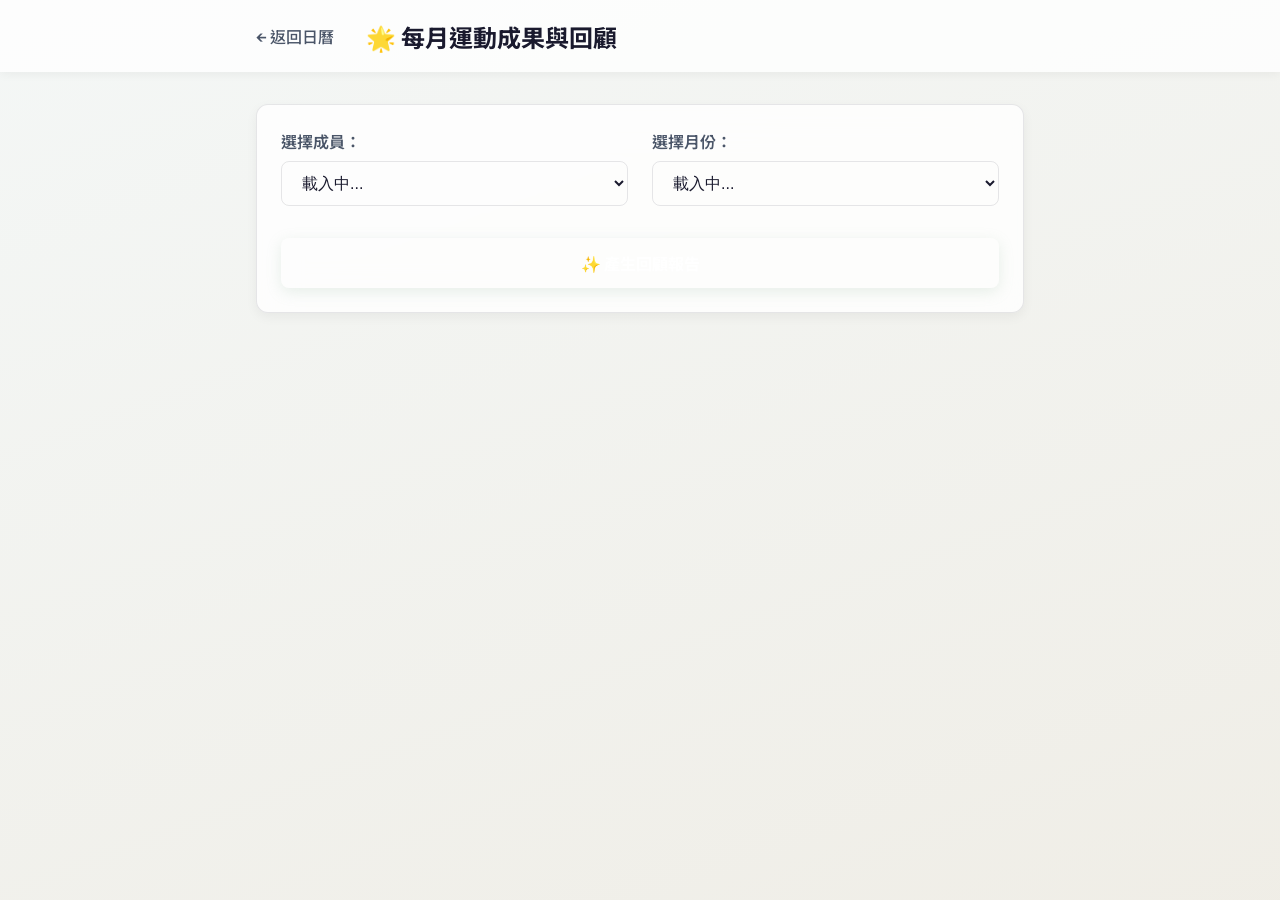
==== summary.html @ 3ab331a8 "feat: Add monthly summary feature with AI advice" ====
<!DOCTYPE html>
<html lang="zh-TW">
<head>
  <meta charset="UTF-8">
  <meta name="viewport" content="width=device-width, initial-scale=1.0">
  <title>每月運動成果與回顧 | Fitness Challenge</title>
  <link rel="stylesheet" href="style.css">
  <link rel="stylesheet" href="summary.css">
  <link href="https://fonts.googleapis.com/css2?family=Noto+Sans+TC:wght@400;500;700;900&family=Outfit:wght@400;600;700;900&display=swap" rel="stylesheet">
</head>
<body>
  <header class="summary-header">
    <div class="header-content">
      <a href="index.html" class="back-link">← 返回日曆</a>
      <h1>🌟 每月運動成果與回顧</h1>
    </div>
  </header>

  <main class="summary-main">
    <section class="controls-section card">
      <div class="control-group">
        <label for="nameSelect">選擇成員：</label>
        <select id="nameSelect">
          <option value="">載入中...</option>
        </select>
      </div>
      <div class="control-group">
        <label for="monthSelect">選擇月份：</label>
        <select id="monthSelect">
          <option value="">載入中...</option>
        </select>
      </div>
      <button id="generateBtn" class="btn-primary">✨ 產生回顧報告</button>
    </section>

    <!-- 載入中動畫 -->
    <div id="loadingIndicator" class="hidden">
      <div class="spinner-large"></div>
      <p>正在呼叫 Gemini AI 分析您的運動數據，請稍候...</p>
    </div>

    <!-- 報告區塊 -->
    <section id="reportSection" class="report-section hidden">
      <h2>📅 運動時間軸</h2>
      <div id="timelineContainer" class="timeline"></div>

      <div class="ai-advice-card">
        <h3>🤖 Gemini 教練的專屬建議</h3>
        <div id="aiAdviceContent" class="ai-content"></div>
      </div>
    </section>
  </main>

  <script src="summary.js"></script>
</body>
</html>
---- style.css ----
/* ---------- CSS Variables — Light Mode (Default) ---------- */
:root {
  --bg-primary: #f4f1ec;            /* Warm Ivory */
  --bg-secondary: #ede9e2;          /* Parchment */
  --bg-card: rgba(255, 255, 255, 0.80);
  --bg-card-hover: rgba(255, 255, 255, 0.97);
  --accent-primary: #2a5f8f;        /* Cinematic Deep Blue */
  --accent-secondary: #c07d2e;      /* Warm Gold */
  --accent-tertiary: #6b7c5e;       /* Sage Green */
  --accent-gold: #e0a736;
  --accent-silver: #8a9aa8;
  --accent-bronze: #b5713a;
  --accent-danger: #c0392b;
  --accent-purple: #5b5ea6;
  --text-primary: #1a1a2e;          /* Deep Ink */
  --text-secondary: #4a5568;        /* Slate */
  --text-muted: #8a96a3;
  --border: rgba(26, 26, 46, 0.10);
  --border-hover: rgba(42, 95, 143, 0.35);
  --shadow: 0 4px 20px rgba(26, 26, 46, 0.10);
  --shadow-glow: 0 0 20px rgba(42, 95, 143, 0.18);
  --shadow-lg: 0 12px 40px rgba(26, 26, 46, 0.16);
  --radius-sm: 10px;
  --radius-md: 16px;
  --radius-lg: 24px;
  --glass: blur(20px);
  --transition: 0.3s cubic-bezier(0.2, 0.8, 0.2, 1);
}

/* ---------- CSS Variables — Dark Mode ---------- */
[data-theme="dark"] {
  --bg-primary: #101612;
  --bg-secondary: #1a241c;
  --bg-card: rgba(26, 36, 28, 0.7);
  --bg-card-hover: rgba(34, 46, 36, 0.9);
  --accent-primary: #8db596;
  --accent-secondary: #dca76a;
  --accent-tertiary: #c4b09b;
  --accent-gold: #ebb15b;
  --accent-silver: #c9cecc;
  --accent-bronze: #cd8a62;
  --accent-danger: #e27676;
  --accent-purple: #9bb0c4;
  --text-primary: #f2f5f3;
  --text-secondary: #a3b3a8;
  --text-muted: #647368;
  --border: rgba(141, 181, 150, 0.15);
  --border-hover: rgba(141, 181, 150, 0.4);
  --shadow: 0 8px 24px rgba(0, 0, 0, 0.4);
  --shadow-glow: 0 0 15px rgba(141, 181, 150, 0.2);
  --shadow-lg: 0 16px 48px rgba(0, 0, 0, 0.6);
}

/* ---------- Reset & Base ---------- */
*, *::before, *::after { box-sizing: border-box; margin: 0; padding: 0; }
html { scroll-behavior: smooth; }

body {
  font-family: 'Noto Sans TC', 'Outfit', sans-serif;
  background-color: var(--bg-primary);
  background-image: 
    linear-gradient(160deg, rgba(244, 241, 236, 0.0) 0%, rgba(235, 228, 215, 0.5) 100%);
  background-size: cover;
  background-position: center;
  background-attachment: fixed;
  color: var(--text-primary);
  min-height: 100vh;
  overflow-x: hidden;
}

[data-theme="dark"] body {
  background-image:
    linear-gradient(to bottom, rgba(16, 22, 18, 0.6), rgba(16, 22, 18, 0.9)),
    url('bg.png');
}

/* ---------- Announcement Bar ---------- */
.announcement-bar {
  background: rgba(255, 255, 255, 0.75);
  border-bottom: 1px solid var(--border);
  box-shadow: 0 2px 16px rgba(26, 26, 46, 0.07);
  padding: 12px 24px;
  position: sticky;
  top: 0;
  z-index: 100;
  backdrop-filter: var(--glass);
}

[data-theme="dark"] .announcement-bar {
  background: rgba(18, 19, 28, 0.7);
  border-bottom: 1px solid rgba(255, 0, 85, 0.3);
  box-shadow: 0 2px 20px rgba(255, 0, 85, 0.15);
}

.announcement-inner {
  max-width: 1200px;
  margin: 0 auto;
  display: flex;
  align-items: center;
  gap: 12px;
}

.announcement-icon { font-size: 1.2rem; flex-shrink: 0; }

.announcement-text {
  flex: 1;
  color: var(--text-primary);
  font-size: 0.95rem;
  line-height: 1.5;
  outline: none;
  border-bottom: 1px dashed transparent;
  padding: 2px 4px;
  border-radius: 4px;
  transition: var(--transition);
  cursor: text;
}

.announcement-text:focus {
  border-bottom-color: var(--accent-primary);
  background: rgba(88, 166, 255, 0.05);
}

.announcement-edit-hint {
  font-size: 0.75rem;
  color: var(--text-muted);
  white-space: nowrap;
  flex-shrink: 0;
}

/* ---------- Hero ---------- */
.hero {
  max-width: 1200px;
  margin: 0 auto;
  padding: 56px 24px 32px;
  display: flex;
  align-items: flex-end;
  justify-content: space-between;
  gap: 32px;
  flex-wrap: wrap;
}

/* =====================================================================
   Envelope Share Card (分享打卡卡片)
   ===================================================================== */
.share-dialog {
  max-width: 400px;
  background: var(--bg-card);
}

.envelope-card-container {
  background: var(--bg-card);
  padding: 10px;
  border-radius: var(--radius-sm);
  margin-bottom: 20px;
}

.envelope-card {
  position: relative;
  background-color: #fdfaf3; /* Light cream paper color */
  border-radius: 4px;
  padding: 24px 20px;
  box-shadow: 0 4px 15px rgba(0, 0, 0, 0.08);
  font-family: 'Klee One', 'Noto Sans TC', sans-serif;
  color: #333;
  text-align: center;
  overflow: hidden;
  border-top: 6px dashed #cc4242; /* Soft red ink dashed border for airmail feel */
  /* 強制固定寬度，避免手機版螢幕過窄造成壓縮或排版亂掉 */
  width: 320px;
  box-sizing: border-box;
  margin: 0 auto;
}

.envelope-greeting {
  font-size: 1.5rem;
  font-weight: 600;
  margin-bottom: 16px;
  color: #cc4242; /* Soft red ink */
  letter-spacing: 0.05em;
}

.envelope-message {
  font-size: 1.15rem;
  line-height: 1.6;
  margin-bottom: 20px;
  text-align: left;
  padding: 0 10px;
}
.envelope-message span {
  font-weight: 600;
}

.envelope-img {
  width: 100%;
  height: 200px; /* 固定高度，讓卡片比例一致 */
  object-fit: cover; /* 改用 cover，避免照片壓縮或產生大面積留白 */
  border-radius: 4px;
  margin-bottom: 16px;
  border: 4px solid #fff;
  /* 移除 box-shadow，以迴避 iOS Safari 的 html-to-image 渲染層消失 Bug */
  background-color: #eee;
}

.envelope-footer {
  display: flex;
  justify-content: space-between;
  font-size: 0.85rem;
  color: #777;
  border-top: 1px dashed #d1c8b4;
  padding-top: 12px;
  margin-top: 8px;
}

/* 預覽圖鎖定高度與寬度，避免手機版撐破版面 */
.share-preview-img {
  width: 100%;
  max-height: 55vh;
  object-fit: contain;
  margin-bottom: 20px;
  border-radius: 8px;
  box-shadow: var(--shadow);
}

.share-actions {
  display: grid;
  grid-template-columns: 1fr 1fr;
  gap: 12px;
}

.share-btn {
  font-size: 0.9rem;
  padding: 12px;
}
.share-btn.line-btn {
  background: linear-gradient(135deg, #00B900, #009900);
  color: white;
}
.share-btn.line-btn:hover {
  box-shadow: 0 4px 15px rgba(0, 185, 0, 0.3);
}

.hero-badge {
  display: inline-block;
  background: linear-gradient(135deg, rgba(141,181,150,0.2), rgba(220,167,106,0.15));
  border: 1px solid rgba(141, 181, 150, 0.4);
  border-radius: 100px;
  padding: 6px 18px;
  font-size: 0.85rem;
  color: var(--accent-primary);
  font-weight: 700;
  margin-bottom: 14px;
  letter-spacing: 0.05em;
}

.hero-content h1 {
  font-family: 'Outfit', sans-serif;
  font-size: clamp(2.5rem, 6vw, 4rem);
  font-weight: 900;
  background: linear-gradient(135deg, var(--accent-primary), var(--accent-secondary));
  -webkit-background-clip: text;
  -webkit-text-fill-color: transparent;
  background-clip: text;
  line-height: 1.1;
  margin-bottom: 16px;
}

.hero-content p {
  font-size: 1.05rem;
  color: var(--text-secondary);
  max-width: 480px;
}

.hero-stats {
  display: flex;
  gap: 16px;
  flex-wrap: wrap;
}

.stat-card {
  background: var(--bg-card);
  border: 1px solid var(--border);
  border-radius: var(--radius-md);
  padding: 20px 28px;
  text-align: center;
  backdrop-filter: var(--glass);
  min-width: 110px;
  transition: var(--transition);
}

.stat-card:hover {
  border-color: var(--border-hover);
  transform: translateY(-4px);
  box-shadow: var(--shadow-glow);
  background: var(--bg-card-hover);
}

.stat-number {
  display: block;
  font-family: 'Outfit', sans-serif;
  font-size: 2.5rem;
  font-weight: 900;
  color: var(--accent-primary);
  line-height: 1;
  margin-bottom: 6px;
}

.stat-label {
  font-size: 0.78rem;
  color: var(--text-secondary);
  white-space: nowrap;
}

/* ---------- Main Layout ---------- */
.main-layout {
  max-width: 1200px;
  margin: 0 auto;
  padding: 0 24px 60px;
  display: grid;
  grid-template-columns: 1fr 340px;
  gap: 24px;
  align-items: start;
}
.main-layout > .side-panel {
  grid-column: 2;
  grid-row: 1 / -1;
}
.photo-wall-inline {
  margin-top: -8px;
}

@media (max-width: 900px) {
  .main-layout {
    grid-template-columns: 1fr;
  }
  .main-layout > .side-panel {
    grid-column: 1;
    grid-row: auto;
  }
  .side-panel {
    display: grid;
    grid-template-columns: 1fr 1fr;
    gap: 16px;
  }
}

@media (max-width: 600px) {
  body { font-size: 14px; }

  .announcement-bar { padding: 8px 12px; }
  .announcement-inner { gap: 8px; }
  .announcement-text { font-size: 0.78rem; }
  .announcement-edit-hint { display: none; }

  .hero {
    padding: 24px 16px 16px;
    flex-direction: column;
    align-items: flex-start;
    gap: 12px;
  }
  .hero h1 { font-size: 1.5rem; }
  .hero-stats { gap: 8px; width: 100%; }
  .stat-card { padding: 12px 8px; }
  .stat-number { font-size: 1.6rem; }

  .team-goal-section { padding: 0 12px 12px; }
  .team-goal-header { flex-direction: column; gap: 6px; align-items: flex-start; }

  .main-layout { padding: 0 12px 40px; gap: 12px; }

  .side-panel { grid-template-columns: 1fr; gap: 12px; }

  .card { padding: 16px; border-radius: var(--radius-md); }

  /* Calendar mobile */
  .section-title-group { flex-direction: column; align-items: flex-start; gap: 6px; }
  .cal-day { min-height: 52px; padding: 4px 2px; }
  .day-num { font-size: 0.72rem; }
  .day-name-tag { font-size: 0.55rem; padding: 1px 4px; }

  /* Day detail panel */
  .day-detail-panel { padding: 20px 16px 16px; }
  .day-detail-item { padding: 8px; gap: 8px; }

  /* Random exercise FAB */
  .random-exercise-fab { bottom: 16px; right: 16px; width: 48px; height: 48px; font-size: 1.3rem; }
  .random-exercise-card { padding: 28px 20px; }

  /* Activity feed */
  .activity-item { gap: 8px; }
  .activity-avatar { width: 28px; height: 28px; font-size: 0.65rem; }

  /* Chat */
  .chat-messages { max-height: 200px; }

  /* Leaderboard */
  .leaderboard-item { padding: 8px 10px; }
}

/* ---------- Card ---------- */
.card {
  background: var(--bg-card);
  border: 1px solid var(--border);
  border-radius: var(--radius-lg);
  padding: 24px;
  backdrop-filter: var(--glass);
  box-shadow: var(--shadow);
  transition: var(--transition);
}

.section-header {
  display: flex;
  align-items: center;
  justify-content: space-between;
  margin-bottom: 20px;
  gap: 12px;
}

.section-title-group {
  display: flex;
  align-items: center;
  gap: 16px;
}

.section-title {
  font-family: 'Outfit', sans-serif;
  font-size: 1.15rem;
  font-weight: 700;
  color: var(--text-primary);
}

.refresh-hint {
  font-size: 0.8rem;
  color: var(--accent-primary);
  cursor: pointer;
  padding: 4px 8px;
  border-radius: var(--radius-sm);
  transition: var(--transition);
}
.refresh-hint:hover { background: rgba(88, 166, 255, 0.1); }

/* ---------- Calendar ---------- */
.month-nav {
  display: flex;
  align-items: center;
  gap: 10px;
}

.nav-btn {
  background: transparent;
  border: 1px solid var(--border);
  color: var(--text-secondary);
  width: 30px;
  height: 30px;
  border-radius: var(--radius-sm);
  cursor: pointer;
  font-size: 1.2rem;
  line-height: 1;
  display: grid;
  place-items: center;
  transition: var(--transition);
}
.nav-btn:hover { border-color: var(--accent-primary); color: var(--accent-primary); }

.month-label {
  font-size: 0.95rem;
  font-weight: 700;
  color: var(--text-primary);
  min-width: 90px;
  text-align: center;
}

.calendar-grid-header {
  display: grid;
  grid-template-columns: repeat(7, 1fr);
  margin-bottom: 8px;
}
.calendar-grid-header span {
  text-align: center;
  font-size: 0.78rem;
  font-weight: 700;
  color: var(--text-muted);
  padding: 6px 0;
}
.calendar-grid-header span:first-child { color: var(--accent-danger); }
.calendar-grid-header span:last-child  { color: var(--accent-primary); }

.calendar-grid {
  display: grid;
  grid-template-columns: repeat(7, 1fr);
  gap: 6px;
}

.cal-day {
  aspect-ratio: 1;
  border-radius: var(--radius-sm);
  background: rgba(255,255,255,0.6);
  border: 1px solid var(--border);
  display: flex;
  flex-direction: column;
  align-items: center;
  padding: 6px 4px;
  cursor: pointer;
  transition: var(--transition);
  min-height: 70px;
  position: relative;
  overflow: hidden;
}

[data-theme="dark"] .cal-day {
  background: rgba(255,255,255,0.02);
  border: 1px solid rgba(255,255,255,0.05);
}

.cal-day:hover {
  background: rgba(42, 95, 143, 0.07);
  border-color: rgba(42, 95, 143, 0.35);
  transform: scale(1.04);
  z-index: 2;
  box-shadow: 0 4px 16px rgba(42, 95, 143, 0.12);
}

[data-theme="dark"] .cal-day:hover {
  background: rgba(0, 240, 255, 0.08);
  border-color: rgba(0, 240, 255, 0.4);
}

.cal-day.today {
  border-color: var(--accent-primary) !important;
  background: rgba(42, 95, 143, 0.08);
  box-shadow: inset 0 0 10px rgba(42, 95, 143, 0.1);
}

[data-theme="dark"] .cal-day.today {
  background: rgba(255, 0, 85, 0.1);
  box-shadow: inset 0 0 10px rgba(255, 0, 85, 0.2);
}

.cal-day.sunday .day-num  { color: rgba(248, 81, 73, 0.7); }
.cal-day.saturday .day-num { color: rgba(88, 166, 255, 0.7); }
.cal-day.empty { cursor: default; background: transparent; border-color: transparent; }
.cal-day.empty:hover { transform: none; background: transparent; }

.day-num {
  font-size: 0.8rem;
  font-weight: 700;
  color: var(--text-secondary);
  line-height: 1;
}

.day-avatars {
  display: flex;
  flex-direction: column;
  gap: 2px;
  margin-top: 3px;
  width: 100%;
}

.day-name-tag {
  width: 100%;
  background: hsla(var(--tag-hue, 210), 72%, 44%, 0.15);
  border: 1.5px solid hsla(var(--tag-hue, 210), 72%, 38%, 0.55);
  color: hsl(var(--tag-hue, 210), 80%, 28%);
  font-size: 0.6rem;
  font-weight: 800;
  border-radius: 3px;
  padding: 1px 3px;
  text-align: center;
  white-space: nowrap;
  overflow: hidden;
  text-overflow: ellipsis;
  line-height: 1.4;
}

[data-theme="dark"] .day-name-tag {
  background: hsla(var(--tag-hue, 210), 70%, 50%, 0.18);
  border: 1px solid hsla(var(--tag-hue, 210), 70%, 60%, 0.4);
  color: hsl(var(--tag-hue, 210), 80%, 75%);
}

.day-name-more {
  background: rgba(255, 255, 255, 0.06);
  border-color: var(--border);
  color: var(--text-muted);
}


/* ---------- Leaderboard ---------- */
.leaderboard-section {
  position: relative;
  z-index: 10;
}

.leaderboard-list { list-style: none; }

.leaderboard-item {
  display: flex;
  align-items: center;
  gap: 12px;
  padding: 12px 0;
  border-bottom: 1px solid var(--border);
  transition: var(--transition);
}
.leaderboard-item:last-child { border-bottom: none; }
.leaderboard-item:hover { padding-left: 4px; }

.rank-badge {
  width: 30px;
  height: 30px;
  border-radius: 50%;
  display: grid;
  place-items: center;
  font-size: 0.9rem;
  font-weight: 900;
  flex-shrink: 0;
}
.rank-1 { background: linear-gradient(135deg, #ffcf33, #ffaa00); color: #000; box-shadow: 0 0 10px rgba(255, 207, 51, 0.4); }
.rank-2 { background: linear-gradient(135deg, #d4d4dc, #a0aab4); color: #000; }
.rank-3 { background: linear-gradient(135deg, #e07a5f, #c05c45); color: #fff; }
.rank-n { background: rgba(255,255,255,0.06); color: var(--text-secondary); font-size: 0.75rem; border: 1px solid rgba(255,255,255,0.1); }

.rank-name {
  flex: 1;
  font-size: 0.95rem;
  font-weight: 600;
  color: var(--text-primary);
}

.rank-count {
  font-family: 'Outfit', sans-serif;
  font-size: 1.2rem;
  font-weight: 900;
  color: var(--accent-secondary);
}

.rank-unit { font-size: 0.72rem; color: var(--text-secondary); margin-left: 2px; }

.leaderboard-placeholder,
.activity-placeholder {
  text-align: center;
  padding: 20px;
  color: var(--text-muted);
  font-size: 0.9rem;
}

/* ---------- Activity Feed ---------- */
.activity-feed { list-style: none; max-height: 360px; overflow-y: auto; }
.activity-feed::-webkit-scrollbar { width: 4px; }
.activity-feed::-webkit-scrollbar-track { background: transparent; }
.activity-feed::-webkit-scrollbar-thumb { background: var(--border); border-radius: 4px; }

.activity-item {
  display: flex;
  gap: 12px;
  padding: 14px 0;
  border-bottom: 1px solid var(--border);
  animation: slideIn 0.4s ease;
}
.activity-item:last-child { border-bottom: none; }

@keyframes slideIn {
  from { opacity: 0; transform: translateX(-12px); }
  to   { opacity: 1; transform: translateX(0); }
}

.activity-avatar {
  width: 36px;
  height: 36px;
  border-radius: 50%;
  background: linear-gradient(135deg, var(--accent-primary), var(--accent-secondary));
  display: grid;
  place-items: center;
  font-size: 0.7rem;
  font-weight: 900;
  color: #101612;
  flex-shrink: 0;
}

.activity-content { flex: 1; }

.activity-text {
  font-size: 0.88rem;
  color: var(--text-primary);
  line-height: 1.4;
}
.activity-text strong { color: var(--accent-secondary); }
.activity-plus { color: var(--accent-secondary); font-weight: 900; }

.activity-time {
  font-size: 0.72rem;
  color: var(--text-muted);
  margin-top: 2px;
}

.activity-thumb {
  width: 48px;
  height: 48px;
  border-radius: var(--radius-sm);
  object-fit: cover;
  flex-shrink: 0;
  border: 1px solid var(--border);
  cursor: pointer;
  transition: var(--transition);
}
.activity-thumb:hover { border-color: var(--accent-primary); transform: scale(1.05); }

/* ---------- Modal ---------- */
.modal-overlay {
  position: fixed;
  inset: 0;
  background: rgba(0, 0, 0, 0.75);
  backdrop-filter: var(--glass);
  z-index: 500;
  display: none;
  place-items: center;
  padding: 20px;
}
.modal-overlay.open { display: grid; }

.modal {
  background: var(--bg-secondary);
  border: 1px solid var(--border);
  border-radius: var(--radius-lg);
  padding: 32px;
  width: 100%;
  max-width: 440px;
  position: relative;
  box-shadow: var(--shadow-lg);
  animation: modalIn 0.3s cubic-bezier(0.34, 1.56, 0.64, 1);
}

@keyframes modalIn {
  from { opacity: 0; transform: scale(0.88) translateY(20px); }
  to   { opacity: 1; transform: scale(1) translateY(0); }
}

.modal-close {
  position: absolute;
  top: 16px;
  right: 16px;
  background: rgba(255,255,255,0.06);
  border: none;
  color: var(--text-secondary);
  width: 32px;
  height: 32px;
  border-radius: 50%;
  cursor: pointer;
  font-size: 0.9rem;
  display: grid;
  place-items: center;
  transition: var(--transition);
}
.modal-close:hover { background: rgba(248, 81, 73, 0.15); color: var(--accent-danger); }

.modal-header { text-align: center; margin-bottom: 24px; }
.modal-icon { font-size: 2.5rem; margin-bottom: 8px; }
.modal-header h3 { font-size: 1.4rem; font-weight: 900; color: var(--text-primary); }
.modal-date { font-size: 0.9rem; color: var(--text-secondary); margin-top: 4px; }

.form-group { margin-bottom: 18px; }
.form-group label {
  display: block;
  font-size: 0.82rem;
  font-weight: 700;
  color: var(--text-secondary);
  margin-bottom: 8px;
  letter-spacing: 0.03em;
  text-transform: uppercase;
}

.form-group input[type="text"] {
  width: 100%;
  background: rgba(255,255,255,0.05);
  border: 1px solid var(--border);
  border-radius: var(--radius-sm);
  padding: 11px 14px;
  color: var(--text-primary);
  font-size: 0.95rem;
  font-family: inherit;
  outline: none;
  transition: var(--transition);
}
.form-group input[type="text"]:focus {
  border-color: var(--accent-primary);
  background: rgba(88, 166, 255, 0.05);
  box-shadow: 0 0 0 3px rgba(88, 166, 255, 0.12);
}

.upload-area {
  border: 2px dashed var(--border);
  border-radius: var(--radius-md);
  position: relative;
  min-height: 130px;
  display: grid;
  place-items: center;
  overflow: hidden;
  cursor: pointer;
  transition: var(--transition);
}
.upload-area:hover { border-color: var(--accent-primary); background: rgba(88,166,255,0.04); }
.upload-area input[type="file"] {
  position: absolute;
  inset: 0;
  opacity: 0;
  cursor: pointer;
  width: 100%;
  height: 100%;
}

.upload-placeholder {
  display: flex;
  flex-direction: column;
  align-items: center;
  gap: 8px;
  pointer-events: none;
}
.upload-icon { font-size: 2rem; }
.upload-placeholder span:last-child { font-size: 0.85rem; color: var(--text-muted); }

.upload-preview {
  display: none;
  width: 100%;
  height: 180px;
  object-fit: cover;
  border-radius: var(--radius-sm);
}
.upload-preview.visible { display: block; }

.btn-primary {
  width: 100%;
  padding: 13px;
  background: linear-gradient(135deg, var(--accent-primary), var(--accent-secondary));
  border: none;
  border-radius: var(--radius-md);
  color: #101612;
  font-size: 1rem;
  font-weight: 700;
  font-family: inherit;
  cursor: pointer;
  transition: var(--transition);
  display: flex;
  align-items: center;
  justify-content: center;
  gap: 8px;
  margin-top: 8px;
  box-shadow: 0 4px 15px rgba(141, 181, 150, 0.2);
}
.btn-primary:hover { filter: brightness(1.1); transform: translateY(-2px); box-shadow: 0 6px 20px rgba(141, 181, 150, 0.35); }
.btn-primary:active { transform: translateY(0); }
.btn-primary:disabled { opacity: 0.5; cursor: not-allowed; transform: none; }

.modal-footer-note {
  text-align: center;
  font-size: 0.82rem;
  color: var(--text-secondary);
  margin-top: 12px;
  min-height: 20px;
}

/* ---------- Spinner ---------- */
.spinner {
  width: 18px;
  height: 18px;
  border: 2px solid rgba(255,255,255,0.3);
  border-top-color: #fff;
  border-radius: 50%;
  animation: spin 0.7s linear infinite;
  display: inline-block;
}
.hidden { display: none !important; }

@keyframes spin { to { transform: rotate(360deg); } }

/* ---------- Lightbox ---------- */
.lightbox {
  display: none;
  position: fixed;
  inset: 0;
  background: rgba(0,0,0,0.9);
  z-index: 900;
  place-items: center;
  backdrop-filter: blur(8px);
}
.lightbox.open { display: grid; }
.lightbox-img {
  max-width: 90vw;
  max-height: 88vh;
  border-radius: var(--radius-md);
  box-shadow: var(--shadow-lg);
  object-fit: contain;
}
.lightbox-close {
  position: fixed;
  top: 20px;
  right: 24px;
  background: rgba(255,255,255,0.1);
  border: none;
  color: #fff;
  width: 40px;
  height: 40px;
  border-radius: 50%;
  cursor: pointer;
  font-size: 1.1rem;
  display: grid;
  place-items: center;
  transition: var(--transition);
}
.lightbox-close:hover { background: var(--accent-danger); }

/* ---------- Config Notice ---------- */
.config-notice {
  display: none;
  position: fixed;
  inset: 0;
  background: rgba(0,0,0,0.8);
  z-index: 800;
  place-items: center;
  backdrop-filter: blur(6px);
}
.config-notice.open { display: grid; }
.config-notice-card {
  background: var(--bg-secondary);
  border: 1px solid rgba(240, 180, 41, 0.4);
  border-radius: var(--radius-lg);
  padding: 32px;
  max-width: 420px;
  width: 90%;
  text-align: center;
  box-shadow: var(--shadow-lg);
}
.config-notice-card h3 { font-size: 1.2rem; margin-bottom: 12px; }
.config-notice-card p { color: var(--text-secondary); font-size: 0.9rem; line-height: 1.6; margin-bottom: 20px; }
.config-notice-card strong { color: var(--accent-gold); }

/* ---------- Rewards Box ---------- */
.rewards-body {
  font-size: 0.88rem;
  color: var(--text-secondary);
  line-height: 1.8;
  outline: none;
  border-radius: var(--radius-sm);
  padding: 10px 12px;
  background: rgba(240, 180, 41, 0.04);
  border: 1px dashed rgba(240, 180, 41, 0.2);
  transition: var(--transition);
  cursor: text;
  min-height: 60px;
}
.rewards-body:focus {
  background: rgba(240, 180, 41, 0.08);
  border-color: rgba(240, 180, 41, 0.5);
  box-shadow: 0 0 0 3px rgba(240, 180, 41, 0.08);
}

/* ---------- Chat Room ---------- */
.chat-online-dot {
  width: 8px;
  height: 8px;
  border-radius: 50%;
  background: var(--accent-secondary);
  box-shadow: 0 0 0 2px rgba(63, 185, 80, 0.3);
  animation: pulse-dot 2s ease infinite;
  flex-shrink: 0;
}

@keyframes pulse-dot {
  0%, 100% { box-shadow: 0 0 0 2px rgba(63, 185, 80, 0.3); }
  50%       { box-shadow: 0 0 0 6px rgba(63, 185, 80, 0.1); }
}

.chat-messages {
  list-style: none;
  max-height: 260px;
  overflow-y: auto;
  display: flex;
  flex-direction: column;
  gap: 10px;
  padding-right: 4px;
  margin-bottom: 14px;
}
.chat-messages::-webkit-scrollbar { width: 4px; }
.chat-messages::-webkit-scrollbar-track { background: transparent; }
.chat-messages::-webkit-scrollbar-thumb { background: var(--border); border-radius: 4px; }

.chat-msg-item {
  display: flex;
  gap: 8px;
  align-items: flex-end;
  animation: slideIn 0.3s ease;
}

.chat-msg-item.self {
  flex-direction: row-reverse;
}

.chat-bubble-wrap {
  display: flex;
  flex-direction: column;
  max-width: 78%;
}

.chat-msg-item.self .chat-bubble-wrap {
  align-items: flex-end;
}

.chat-msg-name {
  font-size: 0.68rem;
  color: var(--text-muted);
  margin-bottom: 3px;
  padding: 0 6px;
}

.chat-bubble {
  background: rgba(255, 255, 255, 0.06);
  border: 1px solid var(--border);
  border-radius: 12px 12px 12px 2px;
  padding: 8px 12px;
  font-size: 0.88rem;
  color: var(--text-primary);
  line-height: 1.4;
  word-break: break-word;
}

.chat-msg-item.self .chat-bubble {
  background: linear-gradient(135deg, rgba(255, 0, 85, 0.2), rgba(255, 170, 0, 0.15));
  border-color: rgba(255, 0, 85, 0.3);
  border-radius: 12px 12px 2px 12px;
  color: #f0f0f5;
  box-shadow: 0 2px 10px rgba(255, 0, 85, 0.1);
}

.chat-msg-time {
  font-size: 0.64rem;
  color: var(--text-muted);
  margin-top: 3px;
  padding: 0 6px;
}

.chat-mini-avatar {
  width: 28px;
  height: 28px;
  border-radius: 50%;
  display: grid;
  place-items: center;
  font-size: 0.65rem;
  font-weight: 900;
  color: #fff;
  flex-shrink: 0;
  margin-bottom: 2px;
}

/* ---------- Music Player ---------- */
.music-section {
  padding-bottom: 24px;
}

/* ---------- Collapsible Panels ---------- */
.collapsible-header {
  cursor: pointer;
  user-select: none;
}
.collapsible-header:hover { opacity: 0.85; }

.collapse-toggle {
  font-size: 0.75rem;
  color: var(--text-muted);
  transition: transform 0.3s ease;
  display: inline-block;
}
.collapsible:not(.collapsed) .collapse-toggle {
  transform: rotate(180deg);
}
.collapsible.collapsed .collapsible-body {
  display: none;
}
.collapsible:not(.collapsed) .collapsible-body {
  display: block;
  animation: collapseOpen 0.3s ease;
}
@keyframes collapseOpen {
  from { opacity: 0; max-height: 0; }
  to { opacity: 1; max-height: 600px; }
}
.music-player-wrap {
  position: relative;
  width: 100%;
  padding-bottom: 56.25%; /* 16:9 比例 */
  border-radius: var(--radius-sm);
  overflow: hidden;
  background: rgba(0,0,0,0.2);
}
.music-player-wrap iframe {
  position: absolute;
  top: 0;
  left: 0;
  width: 100%;
  height: 100%;
  border: 0;
}

/* Chat Input */
.chat-input-area {
  display: flex;
  flex-direction: column;
  gap: 8px;
  border-top: 1px solid var(--border);
  padding-top: 14px;
}

.chat-name-input,
.chat-msg-input {
  background: rgba(255,255,255,0.05);
  border: 1px solid var(--border);
  border-radius: var(--radius-sm);
  padding: 8px 12px;
  color: var(--text-primary);
  font-size: 0.88rem;
  font-family: inherit;
  outline: none;
  transition: var(--transition);
  width: 100%;
}
.chat-name-input { font-size: 0.8rem; }
.chat-name-input:focus,
.chat-msg-input:focus {
  border-color: var(--accent-primary);
  background: rgba(88, 166, 255, 0.05);
}

.chat-msg-row {
  display: flex;
  gap: 8px;
}

.chat-send-btn {
  background: linear-gradient(135deg, var(--accent-primary), var(--accent-secondary));
  border: none;
  border-radius: var(--radius-sm);
  color: #101612;
  width: 40px;
  height: 40px;
  display: grid;
  place-items: center;
  cursor: pointer;
  font-size: 0.9rem;
  flex-shrink: 0;
  transition: var(--transition);
  box-shadow: 0 2px 10px rgba(141, 181, 150, 0.2);
}
.chat-send-btn:hover { filter: brightness(1.1); transform: scale(1.06); box-shadow: 0 4px 15px rgba(141, 181, 150, 0.35); }
.chat-send-btn:disabled { opacity: 0.4; cursor: not-allowed; transform: none; box-shadow: none; }

/* ---------- Toolbar Buttons (Theme + Bell) ---------- */
.toolbar-btns {
  display: flex;
  gap: 6px;
  flex-shrink: 0;
}
.icon-btn {
  background: rgba(141, 181, 150, 0.15);
  border: 1px solid rgba(141, 181, 150, 0.3);
  border-radius: 50%;
  width: 34px;
  height: 34px;
  display: grid;
  place-items: center;
  cursor: pointer;
  font-size: 0.9rem;
  transition: var(--transition);
  color: var(--text-primary);
}
.icon-btn:hover { background: rgba(141, 181, 150, 0.3); transform: scale(1.1); }

/* ---------- Team Goal Progress ---------- */
.team-goal-section {
  max-width: 1200px;
  margin: 0 auto;
  padding: 0 24px 16px;
}
.team-goal-inner {
  background: var(--bg-card);
  border: 1px solid var(--border);
  border-radius: var(--radius-md);
  padding: 16px 24px;
  backdrop-filter: var(--glass);
}
.team-goal-header {
  display: flex;
  justify-content: space-between;
  align-items: center;
  margin-bottom: 10px;
  font-size: 0.9rem;
  font-weight: 700;
  color: var(--text-primary);
}
.team-goal-label {
  color: var(--accent-secondary);
  font-family: 'Outfit', sans-serif;
}
.team-goal-bar {
  width: 100%;
  height: 12px;
  background: rgba(141, 181, 150, 0.1);
  border-radius: 100px;
  overflow: hidden;
}
.team-goal-fill {
  height: 100%;
  background: linear-gradient(90deg, var(--accent-primary), var(--accent-secondary));
  border-radius: 100px;
  transition: width 0.8s ease;
}
.team-goal-controls {
  display: flex;
  align-items: center;
  gap: 6px;
}
.goal-adj-btn {
  width: 26px;
  height: 26px;
  border-radius: 50%;
  border: 1px solid var(--border);
  background: rgba(141, 181, 150, 0.12);
  color: var(--text-primary);
  font-size: 1rem;
  font-weight: 700;
  cursor: pointer;
  display: grid;
  place-items: center;
  transition: var(--transition);
  line-height: 1;
}
.goal-adj-btn:hover {
  background: rgba(141, 181, 150, 0.3);
  transform: scale(1.1);
}

/* ---------- Personal Stats ---------- */
.personal-stats-section {
  position: relative;
  z-index: 5;
}

.month-selector-row {
  margin-bottom: 10px;
}
.month-select {
  width: 100%;
  background: rgba(255,255,255,0.05);
  border: 1px solid var(--border);
  border-radius: var(--radius-sm);
  padding: 8px 12px;
  color: var(--text-primary);
  font-size: 0.82rem;
  font-family: inherit;
  outline: none;
  cursor: pointer;
  transition: var(--transition);
  appearance: auto;
}
.month-select:focus { border-color: var(--accent-primary); }
.month-select option { background: var(--bg-secondary); color: var(--text-primary); }

.personal-stats-lookup {
  display: flex;
  gap: 8px;
  margin-bottom: 16px;
}
.personal-stats-lookup select {
  flex: 1;
  background: rgba(255,255,255,0.05);
  border: 1px solid var(--border);
  border-radius: var(--radius-sm);
  padding: 10px 12px;
  color: var(--text-primary);
  font-size: 0.88rem;
  font-family: inherit;
  outline: none;
  cursor: pointer;
  transition: var(--transition);
  width: 100%;
  appearance: auto;
}
.personal-stats-lookup select:focus {
  border-color: var(--accent-primary);
  background: rgba(141, 181, 150, 0.05);
}
.personal-stats-lookup select option {
  background: var(--bg-secondary);
  color: var(--text-primary);
}
.personal-stats-body { min-height: 50px; }

.stats-grid {
  display: grid;
  grid-template-columns: repeat(2, 1fr);
  gap: 10px;
}
.stats-item {
  background: rgba(141, 181, 150, 0.06);
  border: 1px solid rgba(141, 181, 150, 0.15);
  border-radius: var(--radius-sm);
  padding: 12px;
  text-align: center;
}
.stats-value {
  font-family: 'Outfit', sans-serif;
  font-size: 1.8rem;
  font-weight: 900;
  color: var(--accent-primary);
  line-height: 1;
  display: block;
}
.stats-label {
  font-size: 0.72rem;
  color: var(--text-secondary);
  margin-top: 4px;
}
.stats-badges {
  margin-top: 12px;
  display: flex;
  flex-wrap: wrap;
  gap: 6px;
}
.badge-tag {
  display: inline-flex;
  align-items: center;
  gap: 4px;
  background: rgba(220, 167, 106, 0.12);
  border: 1px solid rgba(220, 167, 106, 0.35);
  border-radius: 100px;
  padding: 4px 12px;
  font-size: 0.75rem;
  font-weight: 700;
  color: var(--accent-secondary);
}
.badge-tag.locked {
  background: rgba(100, 115, 104, 0.1);
  border-color: rgba(100, 115, 104, 0.2);
  color: var(--text-muted);
  opacity: 0.5;
}

/* ---------- Photo Wall ---------- */
.photo-wall-section {
  max-width: 1200px;
  margin: 0 auto;
  padding: 0 24px 48px;
}
.photo-wall-inner {
  background: var(--bg-card);
  border: 1px solid var(--border);
  border-radius: var(--radius-lg);
  padding: 24px;
  backdrop-filter: var(--glass);
}
.photo-wall-grid {
  display: grid;
  grid-template-columns: repeat(auto-fill, minmax(140px, 1fr));
  gap: 10px;
}
.photo-wall-item {
  position: relative;
  border-radius: var(--radius-sm);
  overflow: hidden;
  cursor: pointer;
  aspect-ratio: 1;
  transition: var(--transition);
}
.photo-wall-item:hover { transform: scale(1.04); z-index: 2; box-shadow: var(--shadow-glow); }
.photo-wall-item img {
  width: 100%;
  height: 100%;
  object-fit: cover;
  display: block;
}
.photo-wall-item .pw-overlay {
  position: absolute;
  bottom: 0;
  left: 0;
  right: 0;
  background: linear-gradient(transparent, rgba(0,0,0,0.7));
  padding: 8px;
  color: #fff;
  font-size: 0.7rem;
  font-weight: 600;
  opacity: 0;
  transition: var(--transition);
}
.photo-wall-item:hover .pw-overlay { opacity: 1; }

/* ---------- Day Detail Panel ---------- */
.day-detail-overlay {
  display: none;
  position: fixed;
  inset: 0;
  background: rgba(0,0,0,0.65);
  z-index: 500;
  place-items: center;
  backdrop-filter: blur(5px);
}
.day-detail-overlay.open { display: grid; }

.day-detail-panel {
  background: var(--bg-secondary);
  border: 1px solid var(--border);
  border-radius: var(--radius-lg);
  padding: 28px 24px 20px;
  max-width: 420px;
  width: 92%;
  max-height: 80vh;
  overflow-y: auto;
  position: relative;
  box-shadow: var(--shadow-lg);
  animation: modalIn 0.25s cubic-bezier(0.34, 1.56, 0.64, 1);
}
.day-detail-title {
  font-size: 1.1rem;
  font-weight: 900;
  color: var(--text-primary);
  margin-bottom: 16px;
  font-family: 'Outfit', sans-serif;
}
.day-detail-list {
  display: flex;
  flex-direction: column;
  gap: 10px;
  margin-bottom: 16px;
}
.day-detail-item {
  display: flex;
  align-items: center;
  gap: 10px;
  background: rgba(141, 181, 150, 0.06);
  border: 1px solid rgba(141, 181, 150, 0.12);
  border-radius: var(--radius-sm);
  padding: 10px 12px;
}
.day-detail-info {
  flex: 1;
  display: flex;
  flex-direction: column;
  gap: 2px;
  font-size: 0.88rem;
  color: var(--text-primary);
}
.day-detail-info strong { font-weight: 700; }
.day-detail-desc {
  font-size: 0.78rem;
  color: var(--text-secondary);
}
.day-detail-time {
  font-size: 0.72rem;
  color: var(--text-muted);
}
.day-detail-thumb {
  width: 44px;
  height: 44px;
  border-radius: var(--radius-sm);
  object-fit: cover;
  cursor: pointer;
  flex-shrink: 0;
  transition: var(--transition);
}
.day-detail-thumb:hover { transform: scale(1.15); box-shadow: var(--shadow-glow); }
.day-detail-empty {
  text-align: center;
  color: var(--text-muted);
  font-size: 0.9rem;
  padding: 20px 0;
}
.day-detail-delete {
  background: rgba(200, 80, 80, 0.1);
  border: 1px solid rgba(200, 80, 80, 0.25);
  border-radius: 50%;
  font-size: 1rem;
  cursor: pointer;
  opacity: 0.7;
  transition: var(--transition);
  padding: 6px;
  width: 34px;
  height: 34px;
  display: grid;
  place-items: center;
  flex-shrink: 0;
}
.day-detail-delete:hover { opacity: 1; background: rgba(200, 80, 80, 0.25); transform: scale(1.15); }
.day-detail-checkin-btn {
  width: 100%;
  font-size: 0.95rem;
}

/* ---------- Random Exercise FAB ---------- */
.random-exercise-fab {
  position: fixed;
  bottom: 28px;
  right: 28px;
  width: 56px;
  height: 56px;
  border-radius: 50%;
  background: linear-gradient(135deg, var(--accent-primary), var(--accent-secondary));
  display: grid;
  place-items: center;
  font-size: 1.6rem;
  cursor: pointer;
  box-shadow: var(--shadow);
  z-index: 200;
  transition: var(--transition);
  border: none;
  animation: fabPulse 3s ease infinite;
}
.random-exercise-fab:hover { transform: scale(1.12); box-shadow: var(--shadow-glow); }

@keyframes fabPulse {
  0%, 100% { box-shadow: var(--shadow); }
  50% { box-shadow: 0 0 20px rgba(141, 181, 150, 0.4); }
}

.random-exercise-popup {
  display: none;
  position: fixed;
  inset: 0;
  background: rgba(0,0,0,0.7);
  z-index: 600;
  place-items: center;
  backdrop-filter: blur(6px);
}
.random-exercise-popup.open { display: grid; }

.random-exercise-card {
  background: var(--bg-secondary);
  border: 1px solid var(--border);
  border-radius: var(--radius-lg);
  padding: 40px 32px;
  text-align: center;
  max-width: 360px;
  width: 92%;
  position: relative;
  box-shadow: var(--shadow-lg);
  animation: modalIn 0.3s cubic-bezier(0.34, 1.56, 0.64, 1);
}
.random-exercise-icon { font-size: 4rem; margin-bottom: 12px; }
.random-exercise-card h3 {
  font-size: 1.4rem;
  font-weight: 900;
  color: var(--text-primary);
  margin-bottom: 8px;
}
.random-exercise-card p {
  font-size: 0.9rem;
  color: var(--text-secondary);
  line-height: 1.6;
  margin-bottom: 20px;
}

/* ---------- Activity Delete Icon ---------- */
.activity-delete-icon {
  background: none;
  border: none;
  font-size: 0.75rem;
  cursor: pointer;
  opacity: 0.25;
  transition: var(--transition);
  padding: 4px;
  flex-shrink: 0;
  align-self: flex-start;
  margin-top: 4px;
}
.activity-delete-icon:hover { opacity: 0.8; transform: scale(1.2); }

/* ---------- User Stats Modal (Popover) ---------- */
.user-stats-popover {
  position: absolute;
  top: 50%;
  right: calc(100% + 15px); /* Positioned to the left of the leaderboard item */
  transform: translateY(-50%);
  z-index: 1000;
  max-width: 300px;
  width: max-content;
  background: var(--bg-card);
  border: 1px solid var(--border);
  border-radius: var(--radius-lg);
  padding: 20px;
  box-shadow: 0 10px 40px rgba(0,0,0,0.2);
  animation: slideInPop 0.2s cubic-bezier(0.34, 1.56, 0.64, 1);
  display: none; /* hidden by default */
  backdrop-filter: blur(16px);
  -webkit-backdrop-filter: blur(16px);
  cursor: default;
}
.user-stats-popover.open {
  display: block;
}
@keyframes slideInPop {
  0% { opacity: 0; transform: translateY(-50%) translateX(10px); }
  100% { opacity: 1; transform: translateY(-50%) translateX(0); }
}

/* For mobile devices where left space is insufficient, snap to bottom */
@media (max-width: 600px) {
  .user-stats-popover {
    top: calc(100% + 10px);
    right: 0;
    transform: none;
    width: 280px;
  }
  @keyframes slideInPop {
    0% { opacity: 0; transform: translateY(-10px); }
    100% { opacity: 1; transform: translateY(0); }
  }
}

#userStatsTitle {
  font-size: 1.3rem;
  color: var(--text-primary);
  margin-bottom: 20px;
  text-align: center;
  font-weight: 700;
}
.stats-summary-box {
  background: var(--bg-secondary);
  border: 1px solid var(--border);
  border-radius: var(--radius-md);
  padding: 15px;
  text-align: center;
  margin-bottom: 15px;
}
.stats-summary-box p {
  font-size: 0.9rem;
  color: var(--text-secondary);
  margin-bottom: 5px;
}
.stats-list {
  display: flex;
  flex-direction: column;
  gap: 10px;
}
.stats-item {
  display: flex;
  justify-content: space-between;
  align-items: center;
  background: rgba(255, 255, 255, 0.05);
  padding: 10px 15px;
  border-radius: var(--radius-sm);
  border: 1px solid var(--border);
}
body.light-mode .stats-item {
  background: rgba(0, 0, 0, 0.02);
}
.stats-item span {
  font-size: 0.95rem;
  color: var(--text-primary);
}
.stats-item strong {
  color: var(--accent-primary);
  font-size: 1.1rem;
}
.stats-comment {
  background: linear-gradient(135deg, rgba(141,181,150,0.1), rgba(220,167,106,0.1));
  border-left: 4px solid var(--accent-primary);
  padding: 15px;
  border-radius: 0 var(--radius-sm) var(--radius-sm) 0;
  font-size: 0.95rem;
  line-height: 1.5;
  color: var(--text-secondary);
  font-style: italic;
}

/* ---------- Light Mode ---------- */
body.light-mode {
  --bg-primary: #f5f7f4;
  --bg-secondary: #eaeee9;
  --bg-card: rgba(255, 255, 255, 0.85);
  --bg-card-hover: rgba(255, 255, 255, 0.95);
  --accent-primary: #5a8a63;
  --accent-secondary: #c0883a;
  --accent-tertiary: #a09080;
  --text-primary: #1a2e1f;
  --text-secondary: #5a6b5e;
  --text-muted: #8a9b8e;
  --border: rgba(90, 138, 99, 0.12);
  --border-hover: rgba(90, 138, 99, 0.4);
  --shadow: 0 4px 20px rgba(0, 0, 0, 0.08);
  --shadow-glow: 0 0 15px rgba(90, 138, 99, 0.15);
  --shadow-lg: 0 8px 32px rgba(0, 0, 0, 0.12);
  background-image: none !important;
  background-color: var(--bg-primary) !important;
}
body.light-mode .announcement-bar {
  background: rgba(255, 255, 255, 0.8);
  border-bottom-color: rgba(90, 138, 99, 0.2);
  box-shadow: 0 2px 10px rgba(0, 0, 0, 0.05);
}
body.light-mode .cal-day { background: rgba(90, 138, 99, 0.04); }
body.light-mode .cal-day.today { background: rgba(90, 138, 99, 0.12); }
body.light-mode .chat-bubble { background: rgba(0,0,0,0.04); border-color: rgba(0,0,0,0.08); }
body.light-mode .chat-msg-item.self .chat-bubble { background: rgba(90, 138, 99, 0.12); border-color: rgba(90, 138, 99, 0.3); }
body.light-mode .btn-primary { color: #fff; }
body.light-mode .chat-send-btn { color: #fff; }
body.light-mode .random-exercise-fab { color: #fff; }
body.light-mode .icon-btn { background: rgba(90, 138, 99, 0.1); border-color: rgba(90, 138, 99, 0.2); }
---- summary.css ----
/* summary.css */

body {
  background-color: var(--bg-body, #f4f7f6);
  font-family: "Outfit", "Noto Sans TC", sans-serif;
}

.summary-header {
  background: var(--bg-card);
  padding: 1rem 2rem;
  box-shadow: 0 2px 10px rgba(0,0,0,0.05);
  margin-bottom: 2rem;
}

.header-content {
  max-width: 800px;
  margin: 0 auto;
  display: flex;
  align-items: center;
  gap: 1rem;
}

.back-link {
  color: var(--text-secondary);
  text-decoration: none;
  font-weight: 500;
  font-size: 1rem;
  padding: 0.5rem 1rem;
  border-radius: 8px;
  transition: background 0.2s;
}

.back-link:hover {
  background: var(--bg-body);
}

.header-content h1 {
  font-size: 1.5rem;
  margin: 0;
  color: var(--text-main);
}

.summary-main {
  max-width: 800px;
  margin: 0 auto;
  padding: 0 1rem 4rem;
}

.controls-section {
  display: flex;
  gap: 1.5rem;
  align-items: flex-end;
  flex-wrap: wrap;
  padding: 1.5rem;
  background: var(--bg-card);
  border-radius: 12px;
  box-shadow: 0 4px 12px rgba(0,0,0,0.05);
  margin-bottom: 2rem;
}

.control-group {
  display: flex;
  flex-direction: column;
  gap: 0.5rem;
  flex: 1;
  min-width: 200px;
}

.control-group label {
  font-weight: 600;
  color: var(--text-secondary);
}

.control-group select {
  padding: 0.75rem 1rem;
  border-radius: 8px;
  border: 1px solid var(--border);
  font-size: 1rem;
  background-color: var(--bg-body);
  color: var(--text-main);
  outline: none;
  transition: border-color 0.2s;
}

.control-group select:focus {
  border-color: var(--accent);
}

#generateBtn {
  padding: 0.8rem 1.5rem;
  border-radius: 8px;
  font-size: 1rem;
  font-weight: 600;
  cursor: pointer;
  border: none;
  background: var(--accent);
  color: white;
  transition: opacity 0.2s, transform 0.1s;
  flex-shrink: 0;
}

#generateBtn:hover {
  opacity: 0.9;
}

#generateBtn:disabled {
  opacity: 0.5;
  cursor: not-allowed;
}

/* Timeline */
.timeline {
  position: relative;
  margin: 2rem 0 4rem;
  padding-left: 1.5rem;
}

.timeline::before {
  content: '';
  position: absolute;
  left: 0;
  top: 0;
  bottom: 0;
  width: 4px;
  background: var(--accent);
  border-radius: 4px;
  opacity: 0.3;
}

.timeline-item {
  position: relative;
  margin-bottom: 2rem;
  background: var(--bg-card);
  border-radius: 12px;
  padding: 1.5rem;
  box-shadow: 0 4px 12px rgba(0,0,0,0.05);
}

.timeline-item::before {
  content: '';
  position: absolute;
  left: -1.5rem;
  top: 1.5rem;
  width: 16px;
  height: 16px;
  border-radius: 50%;
  background: var(--bg-card);
  border: 4px solid var(--accent);
  transform: translateX(-50%);
}

.tl-date {
  font-weight: 700;
  color: var(--accent);
  margin-bottom: 0.5rem;
  font-size: 1.1rem;
}

.tl-desc {
  font-size: 1.05rem;
  line-height: 1.6;
  color: var(--text-main);
  margin-bottom: 1rem;
}

.tl-photo {
  max-width: 100%;
  border-radius: 8px;
  max-height: 300px;
  object-fit: cover;
  display: block;
  box-shadow: 0 4px 10px rgba(0,0,0,0.1);
}

/* AI Advice Card */
.ai-advice-card {
  background: linear-gradient(145deg, var(--bg-card), var(--bg-body));
  border: 2px solid var(--accent-secondary, #5271ff);
  border-radius: 16px;
  padding: 2rem;
  box-shadow: 0 8px 24px rgba(82, 113, 255, 0.15);
  margin-top: 3rem;
  position: relative;
  overflow: hidden;
}

.ai-advice-card::before {
  content: '';
  position: absolute;
  top: 0; right: 0;
  width: 150px; height: 150px;
  background: radial-gradient(circle, var(--accent-secondary) 0%, transparent 70%);
  opacity: 0.1;
  border-radius: 50%;
  transform: translate(30%, -30%);
}

.ai-advice-card h3 {
  color: var(--accent-secondary, #3354df);
  margin-top: 0;
  display: flex;
  align-items: center;
  gap: 0.5rem;
  font-size: 1.4rem;
  margin-bottom: 1.5rem;
}

.ai-content {
  font-size: 1.1rem;
  line-height: 1.8;
  color: var(--text-main);
}

.ai-content p {
  margin-bottom: 1rem;
}

.ai-content strong {
  color: var(--accent);
}

.ai-content ul, .ai-content ol {
  margin-bottom: 1rem;
  padding-left: 1.5rem;
}

.ai-content li {
  margin-bottom: 0.5rem;
}

/* Loading */
#loadingIndicator {
  text-align: center;
  padding: 4rem 0;
  color: var(--text-secondary);
}

.spinner-large {
  width: 60px;
  height: 60px;
  border: 5px solid var(--border);
  border-top-color: var(--accent);
  border-radius: 50%;
  animation: spin 1s linear infinite;
  margin: 0 auto 1.5rem;
}

@keyframes spin {
  to { transform: rotate(360deg); }
}

.hidden {
  display: none !important;
}
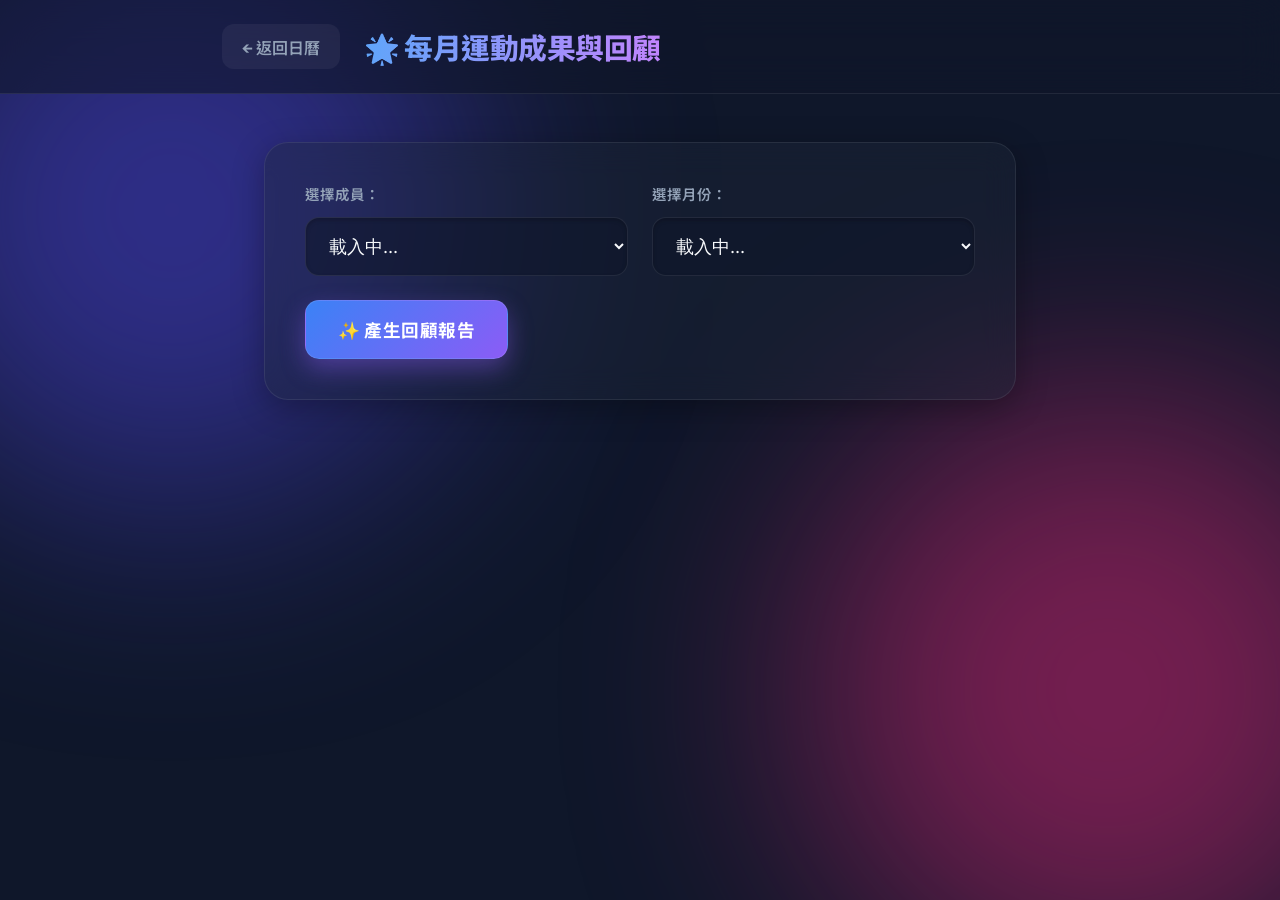
==== commit af2c6b7d: "style: complete premium redesign with dark aurora theme" ====
--- a/summary.html
+++ b/summary.html
@@ -4,7 +4,6 @@
   <meta charset="UTF-8">
   <meta name="viewport" content="width=device-width, initial-scale=1.0">
   <title>每月運動成果與回顧 | Fitness Challenge</title>
-  <link rel="stylesheet" href="style.css">
   <link rel="stylesheet" href="summary.css">
   <link href="https://fonts.googleapis.com/css2?family=Noto+Sans+TC:wght@400;500;700;900&family=Outfit:wght@400;600;700;900&display=swap" rel="stylesheet">
 </head>
@@ -36,18 +35,13 @@
     <!-- 載入中動畫 -->
     <div id="loadingIndicator" class="hidden">
       <div class="spinner-large"></div>
-      <p>正在呼叫 Gemini AI 分析您的運動數據，請稍候...</p>
+      <p>正在拉取您的運動數據，請稍候...</p>
     </div>
 
     <!-- 報告區塊 -->
     <section id="reportSection" class="report-section hidden">
       <h2>📅 運動時間軸</h2>
       <div id="timelineContainer" class="timeline"></div>
-
-      <div class="ai-advice-card">
-        <h3>🤖 Gemini 教練的專屬建議</h3>
-        <div id="aiAdviceContent" class="ai-content"></div>
-      </div>
     </section>
   </main>
 
--- a/summary.css
+++ b/summary.css
@@ -1,254 +1,381 @@
-/* summary.css */
+/* summary.css - Ultra Premium Dark Aurora Theme */
+
+@import url('https://fonts.googleapis.com/css2?family=Outfit:wght@300;400;500;600;700;800&family=Noto+Sans+TC:wght@300;400;500;700;900&display=swap');
+
+:root {
+  --aurora-1: #4f46e5;
+  --aurora-2: #db2777;
+  --aurora-3: #06b6d4;
+  --bg-dark: #0f172a;
+  --card-bg: rgba(30, 41, 59, 0.4);
+  --card-border: rgba(255, 255, 255, 0.08);
+  --text-primary: #f8fafc;
+  --text-secondary: #94a3b8;
+  --text-accent: #38bdf8;
+  --glass-shadow: 0 8px 32px 0 rgba(0, 0, 0, 0.3);
+}
+
+* {
+  box-sizing: border-box;
+}
 
 body {
-  background-color: var(--bg-body, #f4f7f6);
-  font-family: "Outfit", "Noto Sans TC", sans-serif;
-}
-
+  margin: 0;
+  min-height: 100vh;
+  background-color: var(--bg-dark);
+  color: var(--text-primary);
+  font-family: 'Outfit', 'Noto Sans TC', sans-serif;
+  overflow-x: hidden;
+  position: relative;
+}
+
+/* Aurora Backdrop (Glowing Orbs) */
+body::before, body::after {
+  content: '';
+  position: fixed;
+  width: 600px;
+  height: 600px;
+  border-radius: 50%;
+  filter: blur(120px);
+  z-index: -1;
+  opacity: 0.5;
+  animation: float 20s infinite alternate cubic-bezier(0.4, 0, 0.2, 1);
+}
+
+body::before {
+  top: -10%;
+  left: -10%;
+  background: var(--aurora-1);
+}
+
+body::after {
+  bottom: -10%;
+  right: -10%;
+  background: var(--aurora-2);
+  animation-delay: -10s;
+}
+
+@keyframes float {
+  0% { transform: translate(0, 0) scale(1); }
+  33% { transform: translate(100px, 50px) scale(1.1); }
+  66% { transform: translate(-50px, 150px) scale(0.9); }
+  100% { transform: translate(50px, -50px) scale(1.2); }
+}
+
+/* Premium Header */
 .summary-header {
-  background: var(--bg-card);
-  padding: 1rem 2rem;
-  box-shadow: 0 2px 10px rgba(0,0,0,0.05);
-  margin-bottom: 2rem;
+  padding: 1.5rem 0;
+  border-bottom: 1px solid var(--card-border);
+  background: rgba(15, 23, 42, 0.6);
+  backdrop-filter: blur(20px);
+  -webkit-backdrop-filter: blur(20px);
+  position: sticky;
+  top: 0;
+  z-index: 50;
 }
 
 .header-content {
-  max-width: 800px;
+  max-width: 900px;
   margin: 0 auto;
+  padding: 0 2rem;
   display: flex;
   align-items: center;
-  gap: 1rem;
+  gap: 1.5rem;
 }
 
 .back-link {
   color: var(--text-secondary);
   text-decoration: none;
-  font-weight: 500;
-  font-size: 1rem;
-  padding: 0.5rem 1rem;
-  border-radius: 8px;
-  transition: background 0.2s;
+  font-weight: 600;
+  padding: 0.6rem 1.2rem;
+  border-radius: 12px;
+  background: rgba(255, 255, 255, 0.05);
+  transition: all 0.3s ease;
+  border: 1px solid transparent;
 }
 
 .back-link:hover {
-  background: var(--bg-body);
+  background: rgba(255, 255, 255, 0.1);
+  color: var(--text-primary);
+  border-color: var(--card-border);
 }
 
 .header-content h1 {
-  font-size: 1.5rem;
+  font-size: 1.8rem;
   margin: 0;
-  color: var(--text-main);
-}
-
+  font-weight: 800;
+  background: linear-gradient(to right, #60a5fa, #c084fc);
+  -webkit-background-clip: text;
+  background-clip: text;
+  color: transparent;
+  letter-spacing: -0.5px;
+}
+
+/* Main Container */
 .summary-main {
   max-width: 800px;
-  margin: 0 auto;
-  padding: 0 1rem 4rem;
-}
-
+  margin: 3rem auto 6rem;
+  padding: 0 1.5rem;
+}
+
+/* Controls Section - Glassmorphism */
 .controls-section {
   display: flex;
   gap: 1.5rem;
   align-items: flex-end;
   flex-wrap: wrap;
-  padding: 1.5rem;
-  background: var(--bg-card);
-  border-radius: 12px;
-  box-shadow: 0 4px 12px rgba(0,0,0,0.05);
-  margin-bottom: 2rem;
+  padding: 2.5rem;
+  background: var(--card-bg);
+  backdrop-filter: blur(16px);
+  -webkit-backdrop-filter: blur(16px);
+  border: 1px solid var(--card-border);
+  border-radius: 24px;
+  box-shadow: var(--glass-shadow);
+  margin-bottom: 4rem;
+  animation: slideDown 0.8s cubic-bezier(0.16, 1, 0.3, 1) both;
+}
+
+@keyframes slideDown {
+  0% { transform: translateY(-40px); opacity: 0; }
+  100% { transform: translateY(0); opacity: 1; }
 }
 
 .control-group {
   display: flex;
   flex-direction: column;
-  gap: 0.5rem;
+  gap: 0.8rem;
   flex: 1;
-  min-width: 200px;
+  min-width: 220px;
 }
 
 .control-group label {
   font-weight: 600;
   color: var(--text-secondary);
+  font-size: 0.9rem;
+  letter-spacing: 1px;
 }
 
 .control-group select {
-  padding: 0.75rem 1rem;
-  border-radius: 8px;
-  border: 1px solid var(--border);
-  font-size: 1rem;
-  background-color: var(--bg-body);
-  color: var(--text-main);
+  padding: 1rem 1.2rem;
+  border-radius: 14px;
+  border: 1px solid var(--card-border);
+  background: rgba(15, 23, 42, 0.6);
+  color: var(--text-primary);
+  font-size: 1.1rem;
+  font-family: 'Outfit', sans-serif;
   outline: none;
-  transition: border-color 0.2s;
+  cursor: pointer;
+  transition: all 0.3s ease;
+  box-shadow: inset 0 2px 4px rgba(0,0,0,0.2);
+}
+
+.control-group select:hover {
+  background: rgba(30, 41, 59, 0.8);
+  border-color: rgba(255,255,255,0.2);
 }
 
 .control-group select:focus {
-  border-color: var(--accent);
+  border-color: var(--text-accent);
+  box-shadow: 0 0 0 4px rgba(56, 189, 248, 0.2);
+}
+
+/* Dropdown options styling for Windows/Chrome */
+.control-group select option {
+  background: var(--bg-dark);
+  color: var(--text-primary);
 }
 
 #generateBtn {
-  padding: 0.8rem 1.5rem;
-  border-radius: 8px;
-  font-size: 1rem;
-  font-weight: 600;
+  padding: 1rem 2rem;
+  border-radius: 14px;
+  font-size: 1.1rem;
+  font-family: 'Outfit', 'Noto Sans TC', sans-serif;
+  font-weight: 700;
   cursor: pointer;
-  border: none;
-  background: var(--accent);
+  border: 1px solid rgba(255,255,255,0.1);
+  background: linear-gradient(135deg, #3b82f6, #8b5cf6);
   color: white;
-  transition: opacity 0.2s, transform 0.1s;
-  flex-shrink: 0;
+  transition: all 0.3s cubic-bezier(0.16, 1, 0.3, 1);
+  box-shadow: 0 10px 25px rgba(139, 92, 246, 0.4);
+  letter-spacing: 0.5px;
 }
 
 #generateBtn:hover {
-  opacity: 0.9;
+  transform: translateY(-3px) scale(1.02);
+  box-shadow: 0 15px 35px rgba(139, 92, 246, 0.6);
+  filter: brightness(1.1);
+}
+
+#generateBtn:active {
+  transform: translateY(1px);
 }
 
 #generateBtn:disabled {
   opacity: 0.5;
   cursor: not-allowed;
-}
-
-/* Timeline */
+  transform: none;
+  box-shadow: none;
+  filter: grayscale(0.5);
+}
+
+/* Section Title */
+.report-section h2 {
+  font-size: 2.4rem;
+  font-weight: 900;
+  color: #fff;
+  margin-bottom: 2rem;
+  display: flex;
+  align-items: center;
+  gap: 1rem;
+  letter-spacing: -0.5px;
+  text-shadow: 0 2px 10px rgba(0,0,0,0.5);
+}
+
+/* Timeline Container */
 .timeline {
   position: relative;
-  margin: 2rem 0 4rem;
-  padding-left: 1.5rem;
+  margin: 3rem 0;
+  padding-left: 3rem;
 }
 
 .timeline::before {
   content: '';
   position: absolute;
-  left: 0;
+  left: 8px;
   top: 0;
   bottom: 0;
-  width: 4px;
-  background: var(--accent);
-  border-radius: 4px;
-  opacity: 0.3;
-}
-
+  width: 2px;
+  background: linear-gradient(to bottom, transparent, var(--text-accent), #c084fc, transparent);
+  border-radius: 2px;
+  opacity: 0.6;
+}
+
+/* Timeline Items with Animation */
 .timeline-item {
   position: relative;
-  margin-bottom: 2rem;
-  background: var(--bg-card);
-  border-radius: 12px;
-  padding: 1.5rem;
-  box-shadow: 0 4px 12px rgba(0,0,0,0.05);
-}
-
+  margin-bottom: 3.5rem;
+  background: var(--card-bg);
+  backdrop-filter: blur(16px);
+  -webkit-backdrop-filter: blur(16px);
+  border: 1px solid var(--card-border);
+  border-radius: 24px;
+  padding: 2.5rem;
+  box-shadow: var(--glass-shadow);
+  transition: all 0.5s cubic-bezier(0.16, 1, 0.3, 1);
+  animation: fadeUp 0.8s cubic-bezier(0.16, 1, 0.3, 1) both;
+}
+
+@keyframes fadeUp {
+  0% { opacity: 0; transform: translateY(50px) scale(0.95); }
+  100% { opacity: 1; transform: translateY(0) scale(1); }
+}
+
+.timeline-item:hover {
+  transform: translateY(-8px);
+  border-color: rgba(255,255,255,0.2);
+  background: rgba(30, 41, 59, 0.55);
+}
+
+/* Glowing Neon Dot */
 .timeline-item::before {
   content: '';
   position: absolute;
-  left: -1.5rem;
-  top: 1.5rem;
-  width: 16px;
-  height: 16px;
+  left: -3rem;
+  top: 3rem;
+  width: 18px;
+  height: 18px;
   border-radius: 50%;
-  background: var(--bg-card);
-  border: 4px solid var(--accent);
+  background: var(--bg-dark);
+  border: 3px solid var(--text-accent);
   transform: translateX(-50%);
-}
-
+  box-shadow: 0 0 15px var(--text-accent), inset 0 0 5px var(--text-accent);
+  transition: all 0.4s;
+}
+
+.timeline-item:hover::before {
+  background: var(--text-accent);
+  box-shadow: 0 0 25px var(--text-accent);
+  transform: translateX(-50%) scale(1.3);
+}
+
+/* Date Bubble */
 .tl-date {
-  font-weight: 700;
-  color: var(--accent);
-  margin-bottom: 0.5rem;
+  display: inline-block;
+  background: rgba(56, 189, 248, 0.15);
+  color: #38bdf8;
+  padding: 0.5rem 1.2rem;
+  border-radius: 8px;
+  border: 1px solid rgba(56, 189, 248, 0.3);
+  font-family: 'Outfit', sans-serif;
+  font-weight: 800;
   font-size: 1.1rem;
-}
-
+  margin-bottom: 1.5rem;
+  letter-spacing: 2px;
+}
+
+/* Description Text */
 .tl-desc {
-  font-size: 1.05rem;
-  line-height: 1.6;
-  color: var(--text-main);
-  margin-bottom: 1rem;
-}
-
+  font-size: 1.2rem;
+  line-height: 1.8;
+  color: var(--text-primary);
+  margin-bottom: 2rem;
+  font-weight: 400;
+  text-shadow: 0 1px 2px rgba(0,0,0,0.5);
+}
+
+/* Photos */
 .tl-photo {
   max-width: 100%;
-  border-radius: 8px;
-  max-height: 300px;
-  object-fit: cover;
+  width: 100%;
+  border-radius: 16px;
+  max-height: 500px;
+  object-fit: contain;
+  background: rgba(0,0,0,0.4);
   display: block;
-  box-shadow: 0 4px 10px rgba(0,0,0,0.1);
-}
-
-/* AI Advice Card */
-.ai-advice-card {
-  background: linear-gradient(145deg, var(--bg-card), var(--bg-body));
-  border: 2px solid var(--accent-secondary, #5271ff);
-  border-radius: 16px;
-  padding: 2rem;
-  box-shadow: 0 8px 24px rgba(82, 113, 255, 0.15);
-  margin-top: 3rem;
-  position: relative;
-  overflow: hidden;
-}
-
-.ai-advice-card::before {
-  content: '';
-  position: absolute;
-  top: 0; right: 0;
-  width: 150px; height: 150px;
-  background: radial-gradient(circle, var(--accent-secondary) 0%, transparent 70%);
-  opacity: 0.1;
-  border-radius: 50%;
-  transform: translate(30%, -30%);
-}
-
-.ai-advice-card h3 {
-  color: var(--accent-secondary, #3354df);
-  margin-top: 0;
-  display: flex;
-  align-items: center;
-  gap: 0.5rem;
-  font-size: 1.4rem;
-  margin-bottom: 1.5rem;
-}
-
-.ai-content {
-  font-size: 1.1rem;
-  line-height: 1.8;
-  color: var(--text-main);
-}
-
-.ai-content p {
-  margin-bottom: 1rem;
-}
-
-.ai-content strong {
-  color: var(--accent);
-}
-
-.ai-content ul, .ai-content ol {
-  margin-bottom: 1rem;
-  padding-left: 1.5rem;
-}
-
-.ai-content li {
-  margin-bottom: 0.5rem;
+  box-shadow: 0 10px 30px rgba(0,0,0,0.5);
+  transition: transform 0.6s cubic-bezier(0.16, 1, 0.3, 1);
+  transform-origin: center;
+  border: 1px solid rgba(255,255,255,0.1);
+}
+
+.tl-photo:hover {
+  transform: scale(1.04);
 }
 
 /* Loading */
 #loadingIndicator {
   text-align: center;
-  padding: 4rem 0;
-  color: var(--text-secondary);
+  padding: 6rem 0;
 }
 
 .spinner-large {
-  width: 60px;
-  height: 60px;
-  border: 5px solid var(--border);
-  border-top-color: var(--accent);
+  width: 70px;
+  height: 70px;
+  border: 4px solid rgba(255, 255, 255, 0.1);
+  border-top-color: var(--text-accent);
   border-radius: 50%;
-  animation: spin 1s linear infinite;
-  margin: 0 auto 1.5rem;
+  animation: spin 1s cubic-bezier(0.55, 0.15, 0.45, 0.85) infinite;
+  margin: 0 auto 2rem;
+  box-shadow: 0 0 20px rgba(56, 189, 248, 0.4);
+}
+
+#loadingIndicator p {
+  color: var(--text-primary);
+  font-weight: 500;
+  font-size: 1.3rem;
+  letter-spacing: 1px;
+  animation: pulse 1.5s infinite;
 }
 
 @keyframes spin {
   to { transform: rotate(360deg); }
 }
 
+@keyframes pulse {
+  0%, 100% { opacity: 0.5; }
+  50% { opacity: 1; }
+}
+
 .hidden {
   display: none !important;
 }
